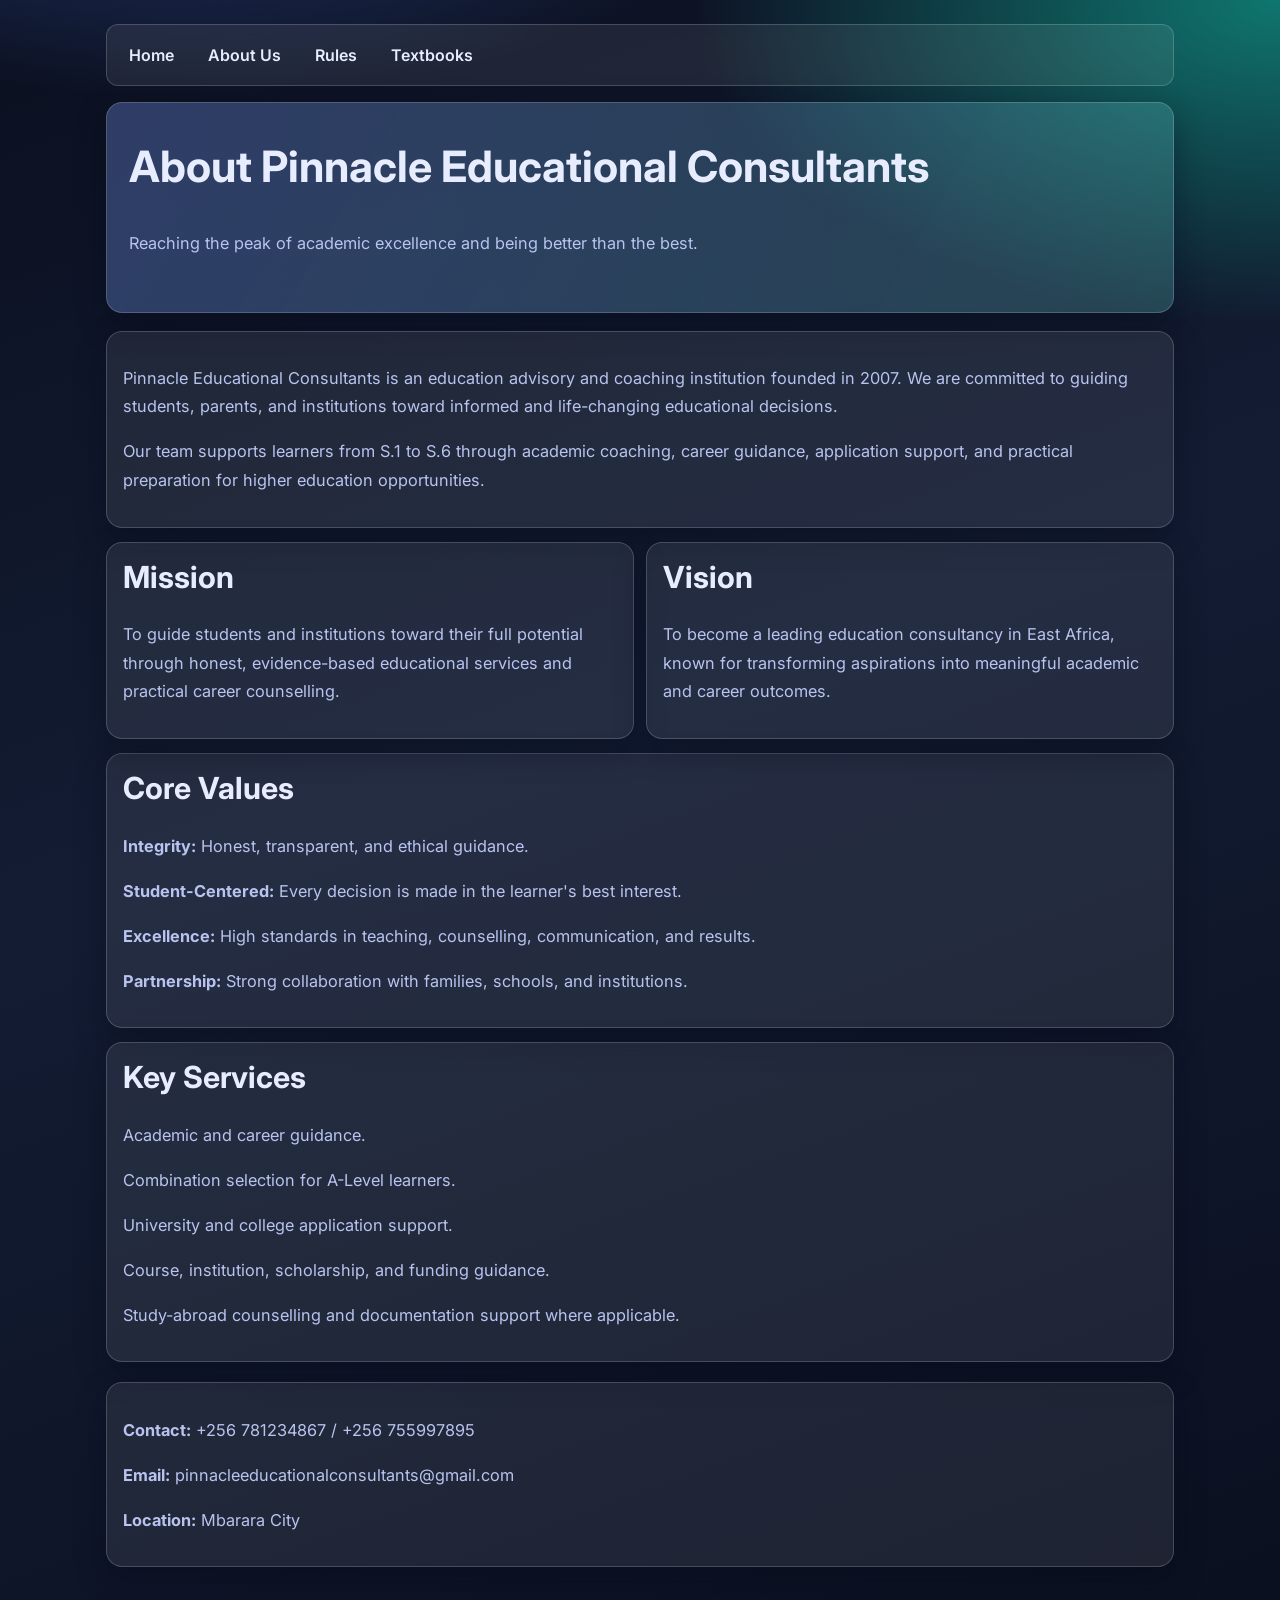
==== About us.html @ ee796212 "Add files via upload" ====
<!DOCTYPE html>
<html lang="en">
<head>
  <title>About Us | Pinnacle Educational Consultants</title>
  <meta charset="UTF-8">
  <meta name="viewport" content="width=device-width, initial-scale=1.0">
  <meta name="description" content="About Pinnacle Educational Consultants in Mbarara.">
  <meta name="keywords" content="pinnacle, coaching, education, mbarara">
  <meta name="author" content="ADRIAN ASASIRA">
  <link rel="preconnect" href="https://fonts.googleapis.com">
  <link rel="preconnect" href="https://fonts.gstatic.com" crossorigin>
  <link href="https://fonts.googleapis.com/css2?family=Inter:wght@400;600;700;800&display=swap" rel="stylesheet">
  <link rel="stylesheet" href="styles.css">
</head>
<body>
  <main class="site-shell">
    <nav class="top-nav">
      <a href="index.html">Home</a>
      <a href="About us.html">About Us</a>
      <a href="Rules.html">Rules</a>
      <a href="Textbooks.html">Textbooks</a>
    </nav>

    <section class="hero-card">
      <h1>About Pinnacle Educational Consultants</h1>
      <p class="muted">Reaching the peak of academic excellence and being better than the best.</p>
    </section>

    <section class="panel">
      <p>
        Pinnacle Educational Consultants is an education advisory and coaching institution founded in 2007.
        We are committed to guiding students, parents, and institutions toward informed and life-changing educational decisions.
      </p>
      <p>
        Our team supports learners from S.1 to S.6 through academic coaching, career guidance,
        application support, and practical preparation for higher education opportunities.
      </p>
    </section>

    <section class="grid-2" style="margin-top: 14px;">
      <article class="panel">
        <h2>Mission</h2>
        <p>
          To guide students and institutions toward their full potential through honest, evidence-based
          educational services and practical career counselling.
        </p>
      </article>
      <article class="panel">
        <h2>Vision</h2>
        <p>
          To become a leading education consultancy in East Africa, known for transforming aspirations
          into meaningful academic and career outcomes.
        </p>
      </article>
    </section>

    <section class="panel" style="margin-top: 14px;">
      <h2>Core Values</h2>
      <p><strong>Integrity:</strong> Honest, transparent, and ethical guidance.</p>
      <p><strong>Student-Centered:</strong> Every decision is made in the learner's best interest.</p>
      <p><strong>Excellence:</strong> High standards in teaching, counselling, communication, and results.</p>
      <p><strong>Partnership:</strong> Strong collaboration with families, schools, and institutions.</p>
    </section>

    <section class="panel" style="margin-top: 14px;">
      <h2>Key Services</h2>
      <p>Academic and career guidance.</p>
      <p>Combination selection for A-Level learners.</p>
      <p>University and college application support.</p>
      <p>Course, institution, scholarship, and funding guidance.</p>
      <p>Study-abroad counselling and documentation support where applicable.</p>
    </section>

    <section class="contact-panel">
      <p><strong>Contact:</strong> +256 781234867 / +256 755997895</p>
      <p><strong>Email:</strong> pinnacleeducationalconsultants@gmail.com</p>
      <p><strong>Location:</strong> Mbarara City</p>
    </section>
  </main>
</body>
</html>
---- styles.css ----
:root {
  --bg: #0b1020;
  --bg-soft: #141d36;
  --surface: rgba(255, 255, 255, 0.08);
  --surface-strong: rgba(255, 255, 255, 0.13);
  --text: #e7ecff;
  --muted: #b8c4ef;
  --primary: #5f87ff;
  --primary-strong: #436ce6;
  --accent: #2dd4bf;
  --danger: #ff5d7a;
  --border: rgba(255, 255, 255, 0.18);
  --shadow: 0 12px 30px rgba(4, 9, 24, 0.4);
}

* {
  box-sizing: border-box;
}

body {
  margin: 0;
  color: var(--text);
  font-family: "Inter", "Segoe UI", Roboto, Arial, sans-serif;
  background:
    radial-gradient(1200px 700px at 15% -20%, #334f99 0%, rgba(51, 79, 153, 0) 60%),
    radial-gradient(900px 500px at 100% 0%, #0f766e 0%, rgba(15, 118, 110, 0) 65%),
    linear-gradient(160deg, #0b1020, #131c33 45%, #0b1020);
  min-height: 100vh;
}

.site-shell {
  max-width: 1100px;
  margin: 0 auto;
  padding: 24px 16px 42px;
}

.top-nav {
  display: flex;
  flex-wrap: wrap;
  gap: 10px;
  padding: 10px;
  margin-bottom: 16px;
  border: 1px solid var(--border);
  border-radius: 12px;
  background: var(--surface);
  backdrop-filter: blur(6px);
}

.top-nav a {
  color: var(--text);
  text-decoration: none;
  padding: 10px 12px;
  border-radius: 8px;
  font-weight: 600;
}

.top-nav a:hover {
  background: var(--surface-strong);
}

.hero-card,
.panel,
.contact-panel {
  border: 1px solid var(--border);
  background: var(--surface);
  border-radius: 16px;
  box-shadow: var(--shadow);
}

.hero-card {
  padding: 38px 22px;
  margin-bottom: 18px;
  background:
    linear-gradient(120deg, rgba(95, 135, 255, 0.25), rgba(45, 212, 191, 0.15)),
    var(--surface);
}

h1,
h2,
h3 {
  margin-top: 0;
  line-height: 1.2;
}

h1 {
  font-size: clamp(1.9rem, 4vw, 2.7rem);
}

h2 {
  font-size: clamp(1.35rem, 2.8vw, 1.9rem);
}

p {
  color: var(--muted);
  line-height: 1.75;
  font-size: 1.02rem;
}

.muted {
  color: var(--muted);
}

.actions {
  display: flex;
  flex-wrap: wrap;
  gap: 10px;
  margin: 16px 0 22px;
}

.btn {
  border: 1px solid transparent;
  border-radius: 10px;
  padding: 11px 16px;
  font-size: 0.96rem;
  font-weight: 700;
  text-decoration: none;
  display: inline-block;
  cursor: pointer;
  transition: transform 0.15s ease, background 0.2s ease, border-color 0.2s ease;
}

.btn:hover {
  transform: translateY(-1px);
}

.btn-primary {
  background: linear-gradient(135deg, var(--primary), var(--primary-strong));
  color: #fff;
}

.btn-secondary {
  background: rgba(45, 212, 191, 0.16);
  color: #d7fffa;
  border-color: rgba(45, 212, 191, 0.32);
}

.btn-danger {
  background: rgba(255, 93, 122, 0.14);
  color: #ffdce3;
  border-color: rgba(255, 93, 122, 0.32);
}

.grid-2 {
  display: grid;
  grid-template-columns: repeat(auto-fit, minmax(230px, 1fr));
  gap: 12px;
}

.panel {
  padding: 16px;
}

.dropdown {
  position: relative;
}

.dropdown-content {
  display: none;
  position: absolute;
  margin-top: 8px;
  min-width: 220px;
  z-index: 12;
  border: 1px solid var(--border);
  border-radius: 10px;
  background: #111a32;
  overflow: hidden;
}

.dropdown-content a {
  display: block;
  padding: 10px 12px;
  color: #dce6ff;
  text-decoration: none;
  font-weight: 600;
}

.dropdown-content a:hover {
  background: rgba(95, 135, 255, 0.2);
}

.dropdown.show .dropdown-content {
  display: block;
}

.table-wrap {
  overflow-x: auto;
  margin: 16px 0;
  border: 1px solid var(--border);
  border-radius: 12px;
  background: rgba(7, 13, 26, 0.5);
}

table {
  width: 100%;
  border-collapse: collapse;
  min-width: 820px;
  color: #deebff;
  font-size: 0.92rem;
}

th,
td {
  border: 1px solid rgba(255, 255, 255, 0.16);
  padding: 8px 7px;
  text-align: center;
}

th {
  background: rgba(95, 135, 255, 0.25);
}

tr:nth-child(even) td {
  background: rgba(255, 255, 255, 0.03);
}

.contact-panel {
  margin-top: 20px;
  padding: 16px;
}

.site-footer {
  margin-top: 8px;
  font-size: 0.88rem;
  color: #c9d7ff;
}

.quick-actions {
  margin: 14px 0;
}

.class-links {
  display: flex;
  flex-wrap: wrap;
  gap: 8px;
}

.class-chip {
  display: inline-block;
  text-decoration: none;
  font-weight: 700;
  font-size: 0.86rem;
  color: #e6edff;
  background: rgba(95, 135, 255, 0.2);
  border: 1px solid rgba(95, 135, 255, 0.35);
  border-radius: 999px;
  padding: 7px 12px;
}

.class-chip:hover {
  background: rgba(95, 135, 255, 0.33);
}

.class-chip.active {
  background: linear-gradient(135deg, var(--primary), var(--primary-strong));
  border-color: transparent;
  color: #fff;
}

.legend-grid {
  display: grid;
  grid-template-columns: repeat(auto-fit, minmax(220px, 1fr));
  gap: 10px;
  margin-top: 12px;
}

.legend-card {
  background: rgba(240, 248, 255, 0.94);
  color: #0e2233;
  border-radius: 10px;
  border: 1px solid rgba(67, 108, 230, 0.28);
  padding: 10px 12px;
}

.legend-card p {
  margin: 7px 0;
  color: #0e2233;
  line-height: 1.4;
}

.notice {
  margin-top: 12px;
  color: #ffdee5;
  font-weight: 700;
}

.floating-switcher {
  position: fixed;
  right: 20px;
  bottom: 20px;
  z-index: 99;
}

.fab-btn {
  border: 0;
  border-radius: 999px;
  padding: 12px 16px;
  font-weight: 800;
  font-size: 0.88rem;
  color: #fff;
  cursor: pointer;
  background: linear-gradient(135deg, #2dd4bf, #5f87ff);
  box-shadow: 0 12px 24px rgba(17, 36, 92, 0.5);
}

.floating-menu {
  display: none;
  margin-top: 8px;
  border: 1px solid var(--border);
  border-radius: 10px;
  background: #111a32;
  overflow: hidden;
}

.floating-menu a {
  display: block;
  color: #dce6ff;
  text-decoration: none;
  padding: 9px 12px;
  font-weight: 700;
  white-space: nowrap;
}

.floating-menu a:hover {
  background: rgba(95, 135, 255, 0.24);
}

.floating-switcher.open .floating-menu {
  display: block;
}

.coming-soon-list {
  display: grid;
  grid-template-columns: repeat(auto-fit, minmax(220px, 1fr));
  gap: 12px;
}

.book-card {
  border: 1px dashed rgba(45, 212, 191, 0.45);
  border-radius: 12px;
  background: rgba(45, 212, 191, 0.08);
  padding: 12px;
}
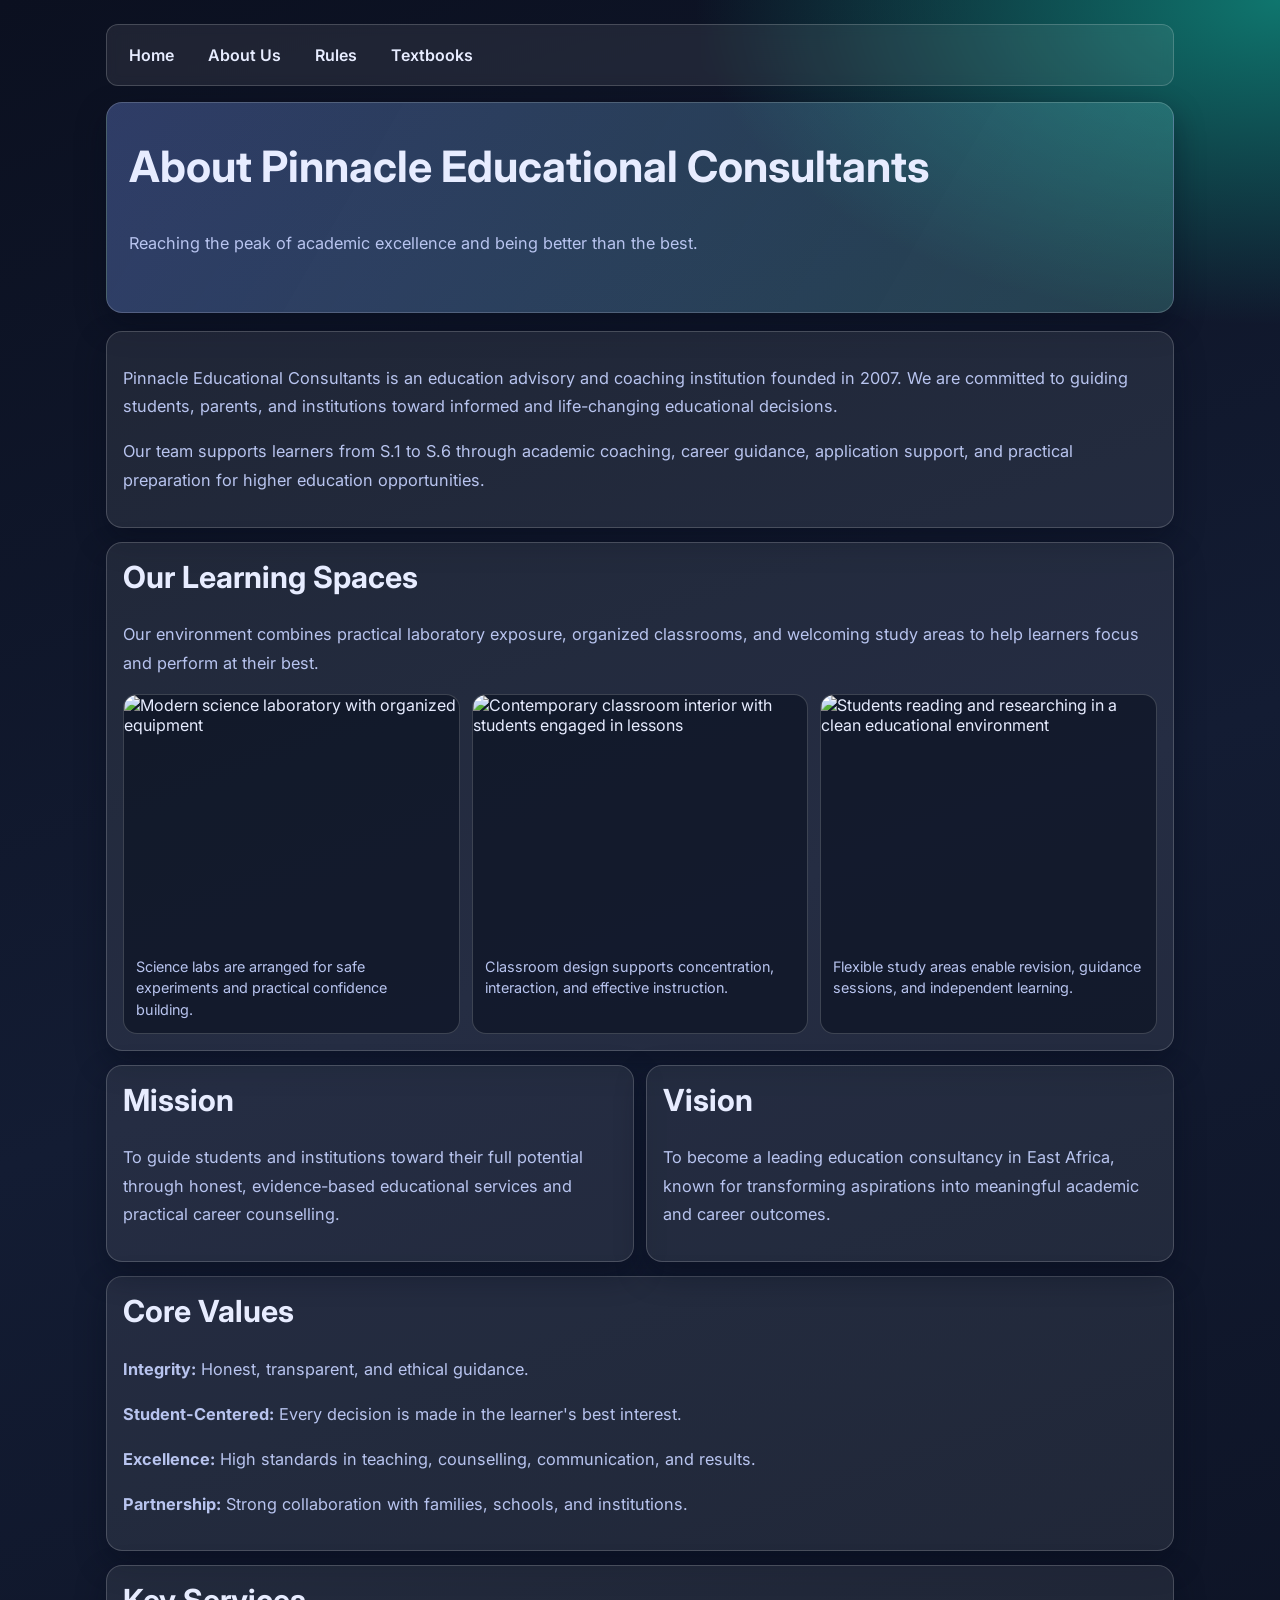
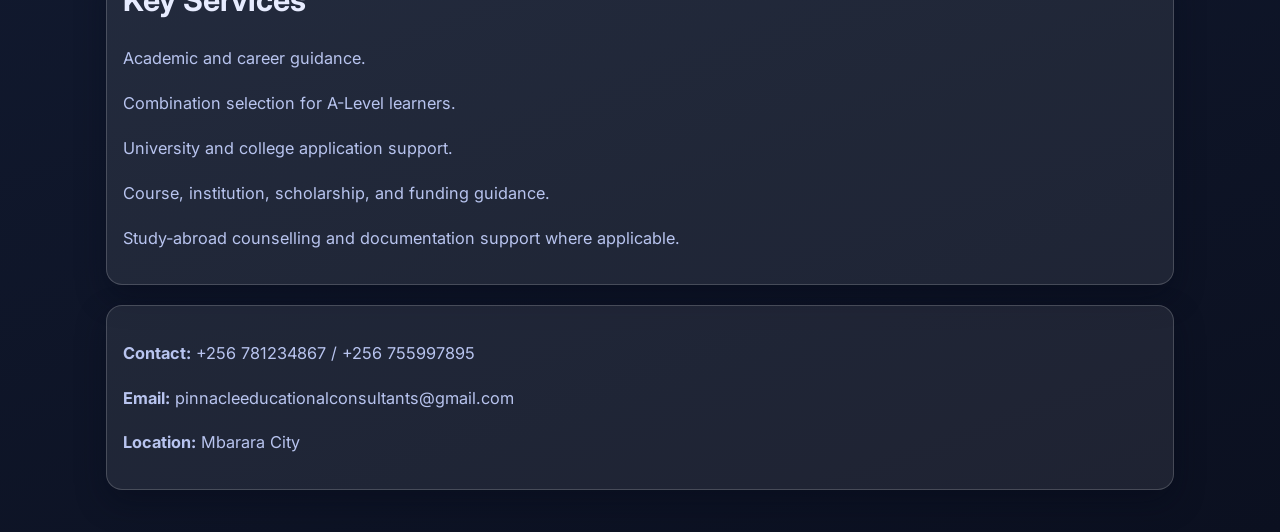
==== commit d3885fc9: "Add homepage logo background, favicon, and modern image sections" ====
--- a/About us.html
+++ b/About us.html
@@ -7,6 +7,7 @@
   <meta name="description" content="About Pinnacle Educational Consultants in Mbarara.">
   <meta name="keywords" content="pinnacle, coaching, education, mbarara">
   <meta name="author" content="ADRIAN ASASIRA">
+  <link rel="icon" type="image/png" href="logo.png">
   <link rel="preconnect" href="https://fonts.googleapis.com">
   <link rel="preconnect" href="https://fonts.gstatic.com" crossorigin>
   <link href="https://fonts.googleapis.com/css2?family=Inter:wght@400;600;700;800&display=swap" rel="stylesheet">
@@ -35,6 +36,28 @@
         Our team supports learners from S.1 to S.6 through academic coaching, career guidance,
         application support, and practical preparation for higher education opportunities.
       </p>
+    </section>
+
+    <section class="panel" style="margin-top: 14px;">
+      <h2>Our Learning Spaces</h2>
+      <p>
+        Our environment combines practical laboratory exposure, organized classrooms, and welcoming study areas
+        to help learners focus and perform at their best.
+      </p>
+      <div class="media-grid">
+        <article class="media-card">
+          <img src="https://images.unsplash.com/photo-1582719478250-c89cae4dc85b?auto=format&fit=crop&w=1200&q=80" alt="Modern science laboratory with organized equipment">
+          <p>Science labs are arranged for safe experiments and practical confidence building.</p>
+        </article>
+        <article class="media-card">
+          <img src="https://images.unsplash.com/photo-1577896851231-70ef18881754?auto=format&fit=crop&w=1200&q=80" alt="Contemporary classroom interior with students engaged in lessons">
+          <p>Classroom design supports concentration, interaction, and effective instruction.</p>
+        </article>
+        <article class="media-card">
+          <img src="https://images.unsplash.com/photo-1523050854058-8df90110c9f1?auto=format&fit=crop&w=1200&q=80" alt="Students reading and researching in a clean educational environment">
+          <p>Flexible study areas enable revision, guidance sessions, and independent learning.</p>
+        </article>
+      </div>
     </section>
 
     <section class="grid-2" style="margin-top: 14px;">
--- a/styles.css
+++ b/styles.css
@@ -28,6 +28,15 @@
   min-height: 100vh;
 }
 
+body.home-page {
+  background:
+    linear-gradient(rgba(6, 12, 27, 0.76), rgba(6, 12, 27, 0.8)),
+    url("logo.png") center center / cover no-repeat fixed,
+    radial-gradient(1200px 700px at 15% -20%, #334f99 0%, rgba(51, 79, 153, 0) 60%),
+    radial-gradient(900px 500px at 100% 0%, #0f766e 0%, rgba(15, 118, 110, 0) 65%),
+    linear-gradient(160deg, #0b1020, #131c33 45%, #0b1020);
+}
+
 .site-shell {
   max-width: 1100px;
   margin: 0 auto;
@@ -73,6 +82,81 @@
   background:
     linear-gradient(120deg, rgba(95, 135, 255, 0.25), rgba(45, 212, 191, 0.15)),
     var(--surface);
+}
+
+.hero-media {
+  display: grid;
+  grid-template-columns: minmax(0, 1.1fr) minmax(0, 0.9fr);
+  gap: 16px;
+  align-items: center;
+}
+
+.hero-media .hero-card {
+  margin-bottom: 0;
+}
+
+.hero-foreground {
+  border: 1px solid rgba(255, 255, 255, 0.28);
+  border-radius: 16px;
+  box-shadow: var(--shadow);
+  background: linear-gradient(145deg, rgba(11, 16, 32, 0.58), rgba(20, 29, 54, 0.48));
+  backdrop-filter: blur(6px);
+  padding: 44px 22px;
+  margin-bottom: 18px;
+  text-align: center;
+}
+
+.hero-title-xl {
+  margin: 0;
+  text-transform: uppercase;
+  letter-spacing: 0.04em;
+  font-weight: 800;
+  font-size: clamp(2rem, 7vw, 4.2rem);
+  line-height: 1.05;
+  color: #f4f7ff;
+  text-shadow: 0 12px 30px rgba(1, 4, 12, 0.6);
+}
+
+.hero-subtitle {
+  font-weight: 700;
+  margin-top: 10px;
+}
+
+.feature-image-card {
+  border: 1px solid var(--border);
+  border-radius: 16px;
+  overflow: hidden;
+  position: relative;
+  box-shadow: var(--shadow);
+  min-height: 240px;
+}
+
+.feature-image-card img {
+  width: 100%;
+  height: 100%;
+  object-fit: cover;
+  display: block;
+}
+
+.feature-image-card::after {
+  content: "";
+  position: absolute;
+  inset: 0;
+  background: linear-gradient(170deg, rgba(11, 16, 32, 0.1), rgba(11, 16, 32, 0.55));
+  pointer-events: none;
+}
+
+.image-caption {
+  position: absolute;
+  left: 14px;
+  right: 14px;
+  bottom: 12px;
+  margin: 0;
+  color: #f2f6ff;
+  font-weight: 600;
+  font-size: 0.92rem;
+  line-height: 1.35;
+  z-index: 1;
 }
 
 h1,
@@ -146,6 +230,33 @@
   gap: 12px;
 }
 
+.media-grid {
+  display: grid;
+  grid-template-columns: repeat(auto-fit, minmax(220px, 1fr));
+  gap: 12px;
+}
+
+.media-card {
+  border: 1px solid var(--border);
+  border-radius: 14px;
+  overflow: hidden;
+  background: rgba(8, 14, 30, 0.58);
+}
+
+.media-card img {
+  width: 100%;
+  aspect-ratio: 4 / 3;
+  object-fit: cover;
+  display: block;
+}
+
+.media-card p {
+  margin: 0;
+  padding: 10px 12px 12px;
+  font-size: 0.9rem;
+  line-height: 1.5;
+}
+
 .panel {
   padding: 16px;
 }
@@ -339,4 +450,14 @@
   border-radius: 12px;
   background: rgba(45, 212, 191, 0.08);
   padding: 12px;
+}
+
+@media (max-width: 860px) {
+  .hero-media {
+    grid-template-columns: 1fr;
+  }
+
+  .feature-image-card {
+    min-height: 200px;
+  }
 }
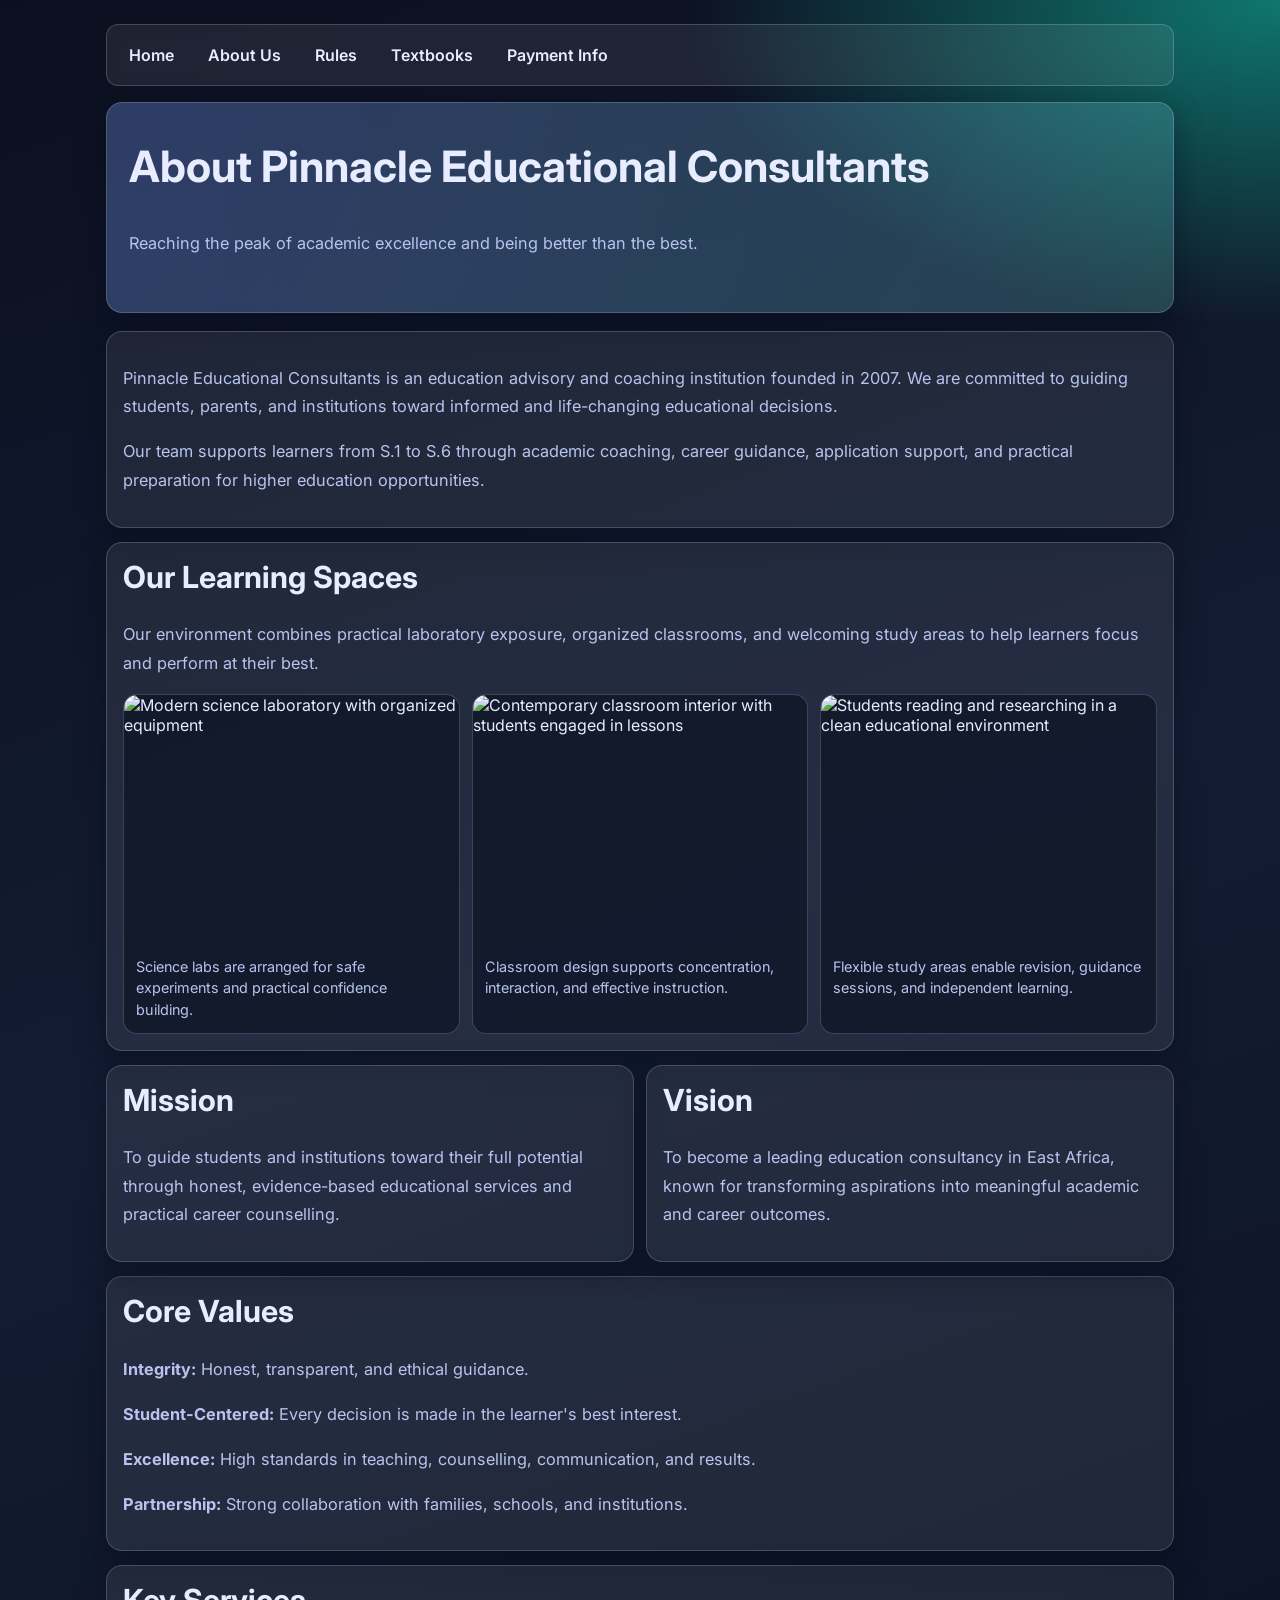
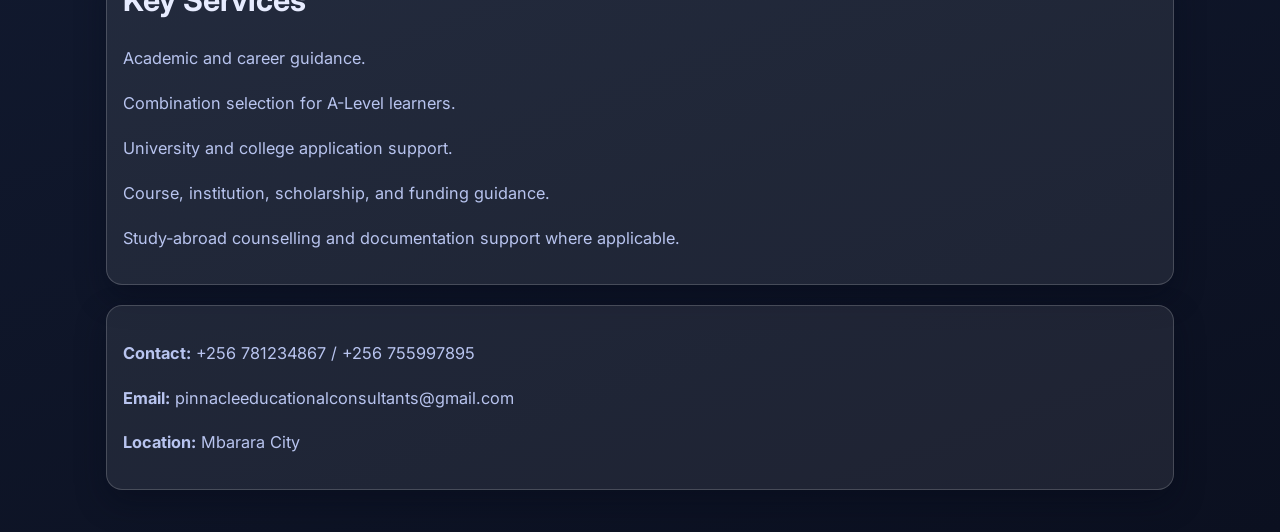
==== commit bb4d95d7: "ch" ====
--- a/About us.html
+++ b/About us.html
@@ -20,6 +20,7 @@
       <a href="About us.html">About Us</a>
       <a href="Rules.html">Rules</a>
       <a href="Textbooks.html">Textbooks</a>
+      <a href="Payments.html">Payment Info</a>
     </nav>
 
     <section class="hero-card">
--- a/styles.css
+++ b/styles.css
@@ -31,6 +31,7 @@
 body.home-page {
   background:
     linear-gradient(rgba(6, 12, 27, 0.76), rgba(6, 12, 27, 0.8)),
+    url("logo.jpeg") center center / cover no-repeat fixed,
     url("logo.png") center center / cover no-repeat fixed,
     radial-gradient(1200px 700px at 15% -20%, #334f99 0%, rgba(51, 79, 153, 0) 60%),
     radial-gradient(900px 500px at 100% 0%, #0f766e 0%, rgba(15, 118, 110, 0) 65%),
@@ -335,6 +336,199 @@
   color: #c9d7ff;
 }
 
+.payment-section {
+  margin-top: 20px;
+}
+
+.payment-link-line {
+  margin-top: 10px;
+}
+
+.payment-inline-link {
+  color: #79a7ff;
+  text-decoration: none;
+  font-weight: 700;
+}
+
+.payment-inline-link:hover {
+  color: #a9c5ff;
+  text-decoration: underline;
+}
+
+.payment-grid {
+  display: grid;
+  grid-template-columns: repeat(auto-fit, minmax(220px, 1fr));
+  gap: 12px;
+  margin: 14px 0 20px;
+}
+
+.payment-card {
+  border: 1px solid rgba(255, 255, 255, 0.2);
+  border-radius: 12px;
+  background: rgba(7, 13, 26, 0.5);
+  padding: 14px;
+}
+
+.payment-amount {
+  margin: 6px 0;
+  font-size: 1.3rem;
+  color: #ffffff;
+  font-weight: 800;
+}
+
+.payment-methods {
+  display: grid;
+  grid-template-columns: repeat(auto-fit, minmax(260px, 1fr));
+  gap: 12px;
+}
+
+.method-card {
+  display: flex;
+  align-items: center;
+  gap: 12px;
+  border: 1px solid rgba(255, 255, 255, 0.2);
+  border-radius: 12px;
+  background: rgba(7, 13, 26, 0.5);
+  padding: 12px;
+}
+
+.method-card img {
+  width: 58px;
+  height: 58px;
+  object-fit: contain;
+  border-radius: 8px;
+  background: #ffffff;
+  padding: 6px;
+}
+
+.method-card h4 {
+  margin: 0 0 4px;
+}
+
+.method-card p {
+  margin: 0;
+}
+
+.social-links {
+  display: flex;
+  flex-wrap: wrap;
+  gap: 12px;
+  margin-top: 10px;
+}
+
+.social-links a {
+  color: #dce6ff;
+  text-decoration: none;
+  font-weight: 700;
+  border: 1px solid rgba(255, 255, 255, 0.2);
+  border-radius: 999px;
+  padding: 8px 12px;
+  background: rgba(255, 255, 255, 0.06);
+}
+
+.social-links a:hover {
+  background: rgba(255, 255, 255, 0.14);
+}
+
+.copyright {
+  margin-top: 12px;
+}
+
+.scroll-story {
+  margin-top: 20px;
+  padding: 0;
+  overflow: hidden;
+  opacity: 0;
+  transform: translateY(26px) scale(0.99);
+  transition: opacity 0.8s ease, transform 0.8s ease;
+}
+
+.scroll-story.is-visible {
+  opacity: 1;
+  transform: translateY(0) scale(1);
+}
+
+.story-image-wrap {
+  position: relative;
+  min-height: 360px;
+}
+
+.story-image-wrap img {
+  width: 100%;
+  height: 100%;
+  min-height: 360px;
+  object-fit: cover;
+  display: block;
+}
+
+.story-overlay {
+  position: absolute;
+  inset: 0;
+  background: linear-gradient(105deg, rgba(7, 12, 26, 0.86) 10%, rgba(7, 12, 26, 0.44) 58%, rgba(7, 12, 26, 0.78) 100%);
+}
+
+.story-copy {
+  position: absolute;
+  z-index: 2;
+  left: 24px;
+  right: 24px;
+  bottom: 24px;
+  max-width: 640px;
+}
+
+.story-label {
+  display: inline-block;
+  margin: 0 0 8px;
+  color: #c9d8ff;
+  font-size: 0.86rem;
+  font-weight: 700;
+  text-transform: uppercase;
+  letter-spacing: 0.08em;
+}
+
+.story-copy h2 {
+  margin: 0 0 8px;
+  color: #ffffff;
+  font-size: clamp(1.6rem, 5vw, 2.6rem);
+}
+
+.story-copy p {
+  margin: 0;
+  color: #d9e5ff;
+}
+
+.rotating-word {
+  display: inline-block;
+  min-width: 7ch;
+  color: #80a9ff;
+  font-weight: 800;
+  animation: wordPulse 0.6s ease;
+}
+
+.rotating-word.change {
+  animation: wordFlip 0.6s ease;
+}
+
+@keyframes wordFlip {
+  0% {
+    opacity: 0;
+    transform: translateY(10px) rotateX(-70deg);
+  }
+  100% {
+    opacity: 1;
+    transform: translateY(0) rotateX(0deg);
+  }
+}
+
+@keyframes wordPulse {
+  0% {
+    opacity: 0;
+  }
+  100% {
+    opacity: 1;
+  }
+}
+
 .quick-actions {
   margin: 14px 0;
 }
@@ -460,4 +654,15 @@
   .feature-image-card {
     min-height: 200px;
   }
+
+  .story-image-wrap,
+  .story-image-wrap img {
+    min-height: 310px;
+  }
+
+  .story-copy {
+    left: 16px;
+    right: 16px;
+    bottom: 16px;
+  }
 }
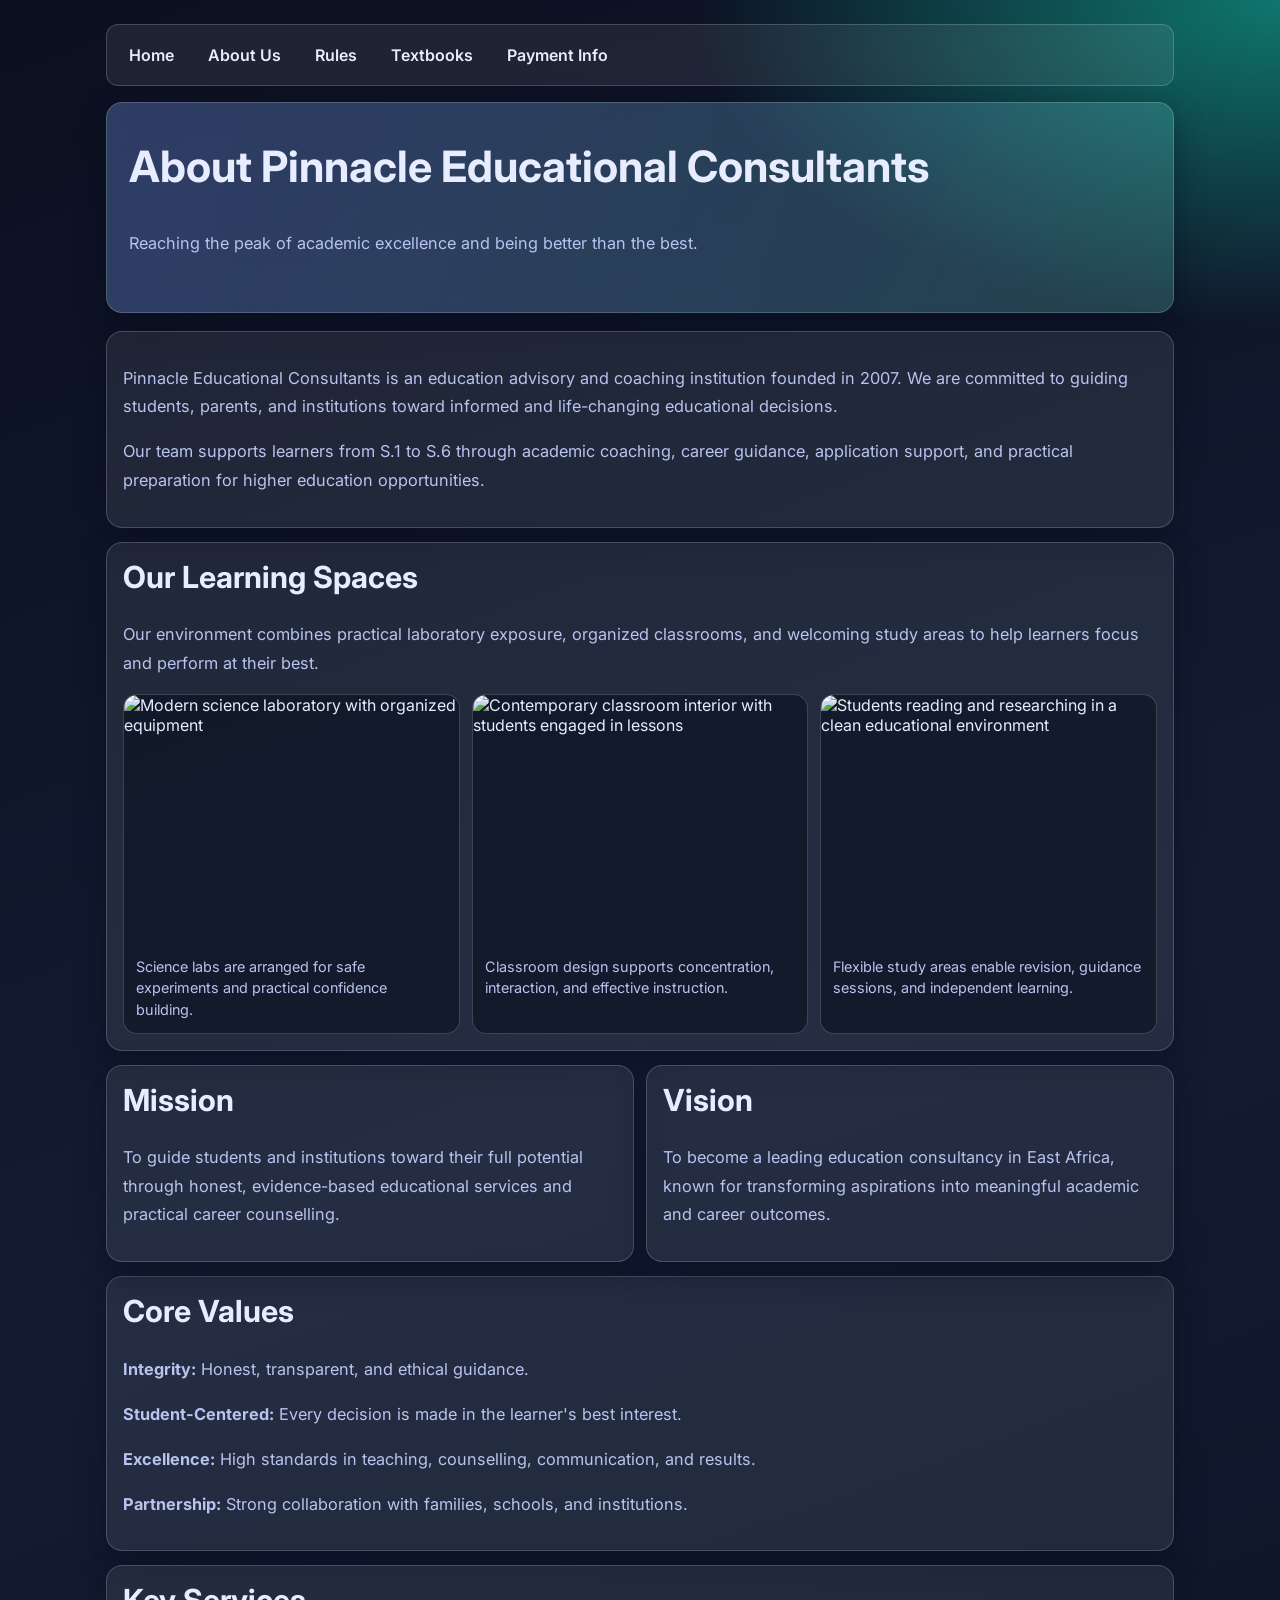
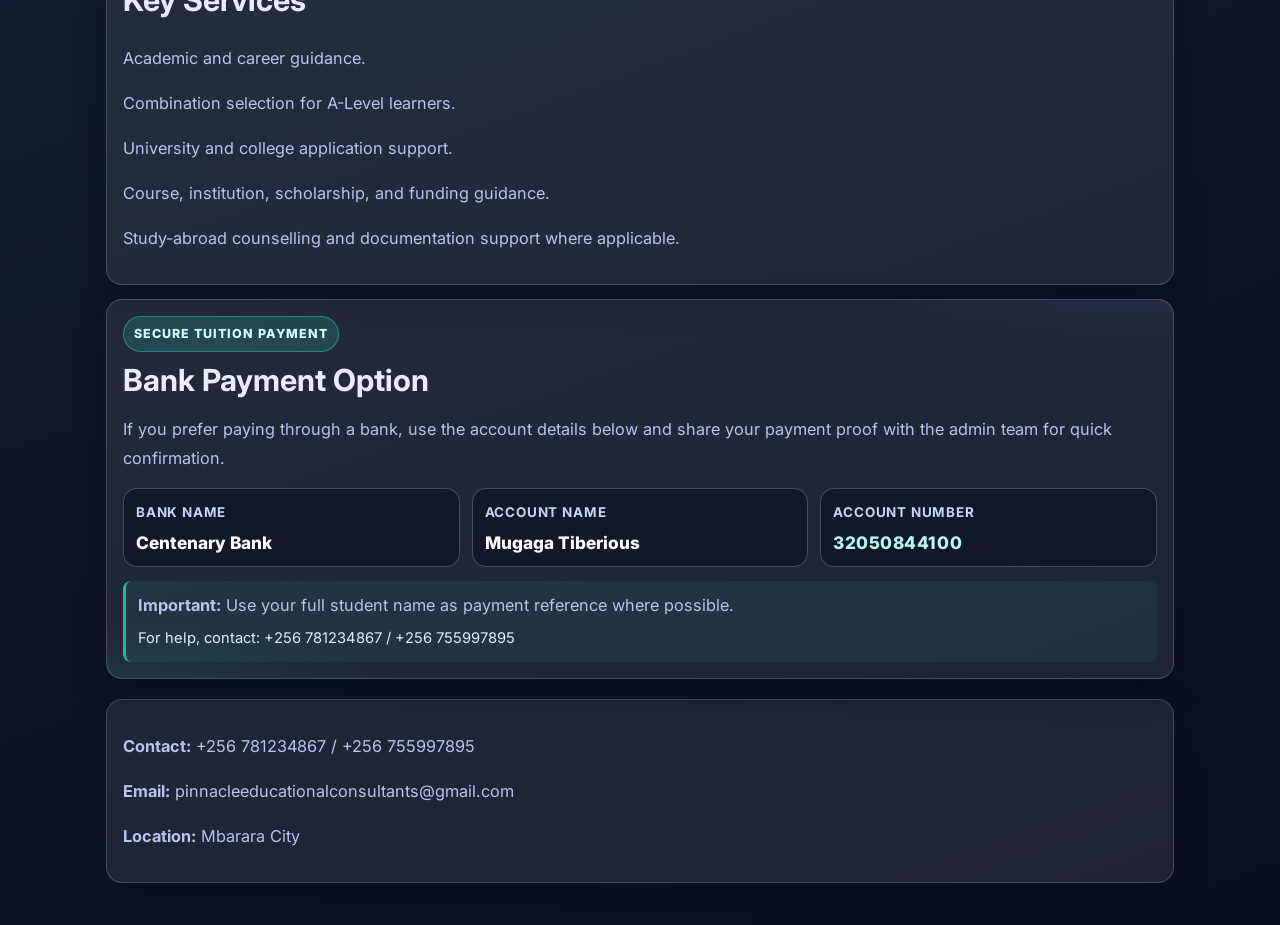
==== commit 7a596e27: "ch" ====
--- a/About us.html
+++ b/About us.html
@@ -95,11 +95,62 @@
       <p>Study-abroad counselling and documentation support where applicable.</p>
     </section>
 
+    <section class="panel bank-payment-section reveal-on-scroll" style="margin-top: 14px;" id="bank-payment">
+      <div class="bank-payment-head">
+        <p class="bank-tag">Secure Tuition Payment</p>
+        <h2>Bank Payment Option</h2>
+        <p>
+          If you prefer paying through a bank, use the account details below and share your payment proof
+          with the admin team for quick confirmation.
+        </p>
+      </div>
+      <div class="bank-details-grid">
+        <article class="bank-detail-card">
+          <p class="bank-label">Bank Name</p>
+          <p class="bank-value">Centenary Bank</p>
+        </article>
+        <article class="bank-detail-card">
+          <p class="bank-label">Account Name</p>
+          <p class="bank-value">Mugaga Tiberious</p>
+        </article>
+        <article class="bank-detail-card">
+          <p class="bank-label">Account Number</p>
+          <p class="bank-value bank-account-number">32050844100</p>
+        </article>
+      </div>
+      <div class="bank-note-box">
+        <p><strong>Important:</strong> Use your full student name as payment reference where possible.</p>
+        <p class="bank-note-muted">For help, contact: +256 781234867 / +256 755997895</p>
+      </div>
+    </section>
+
     <section class="contact-panel">
       <p><strong>Contact:</strong> +256 781234867 / +256 755997895</p>
       <p><strong>Email:</strong> pinnacleeducationalconsultants@gmail.com</p>
       <p><strong>Location:</strong> Mbarara City</p>
     </section>
   </main>
+  <script>
+    (function () {
+      var revealItems = document.querySelectorAll(".reveal-on-scroll");
+      if (!revealItems.length) return;
+
+      var observer = new IntersectionObserver(
+        function (entries, io) {
+          entries.forEach(function (entry) {
+            if (entry.isIntersecting) {
+              entry.target.classList.add("is-visible");
+              io.unobserve(entry.target);
+            }
+          });
+        },
+        { threshold: 0.2, rootMargin: "0px 0px -40px 0px" }
+      );
+
+      revealItems.forEach(function (item) {
+        observer.observe(item);
+      });
+    })();
+  </script>
 </body>
 </html>
--- a/styles.css
+++ b/styles.css
@@ -448,6 +448,99 @@
   transform: translateY(0) scale(1);
 }
 
+.reveal-on-scroll {
+  opacity: 0;
+  transform: translateY(26px) scale(0.99);
+  transition: opacity 0.8s ease, transform 0.8s ease;
+}
+
+.reveal-on-scroll.is-visible {
+  opacity: 1;
+  transform: translateY(0) scale(1);
+}
+
+.bank-payment-section {
+  position: relative;
+  overflow: hidden;
+  background:
+    radial-gradient(700px 220px at 100% -30%, rgba(95, 135, 255, 0.28), transparent 70%),
+    radial-gradient(600px 250px at 0% 130%, rgba(45, 212, 191, 0.22), transparent 68%),
+    var(--surface);
+}
+
+.bank-payment-head h2 {
+  margin-bottom: 8px;
+}
+
+.bank-tag {
+  display: inline-block;
+  margin: 0 0 10px;
+  padding: 6px 10px;
+  border-radius: 999px;
+  font-size: 0.78rem;
+  font-weight: 800;
+  color: #d7fffa;
+  background: rgba(45, 212, 191, 0.18);
+  border: 1px solid rgba(45, 212, 191, 0.45);
+  text-transform: uppercase;
+  letter-spacing: 0.08em;
+}
+
+.bank-details-grid {
+  margin-top: 14px;
+  display: grid;
+  grid-template-columns: repeat(auto-fit, minmax(200px, 1fr));
+  gap: 12px;
+}
+
+.bank-detail-card {
+  border: 1px solid rgba(255, 255, 255, 0.22);
+  border-radius: 14px;
+  background: rgba(8, 14, 30, 0.58);
+  padding: 12px;
+}
+
+.bank-label {
+  margin: 0;
+  font-size: 0.84rem;
+  color: #c6d4fb;
+  text-transform: uppercase;
+  letter-spacing: 0.06em;
+  font-weight: 700;
+}
+
+.bank-value {
+  margin: 6px 0 0;
+  color: #ffffff;
+  font-size: 1.08rem;
+  font-weight: 800;
+  line-height: 1.35;
+  word-break: break-word;
+}
+
+.bank-account-number {
+  color: #b8f7ea;
+  letter-spacing: 0.03em;
+}
+
+.bank-note-box {
+  margin-top: 14px;
+  border-left: 3px solid rgba(45, 212, 191, 0.8);
+  border-radius: 8px;
+  background: rgba(45, 212, 191, 0.08);
+  padding: 10px 12px;
+}
+
+.bank-note-box p {
+  margin: 0;
+}
+
+.bank-note-muted {
+  margin-top: 6px !important;
+  color: #e2ecff !important;
+  font-size: 0.92rem;
+}
+
 .story-image-wrap {
   position: relative;
   min-height: 360px;
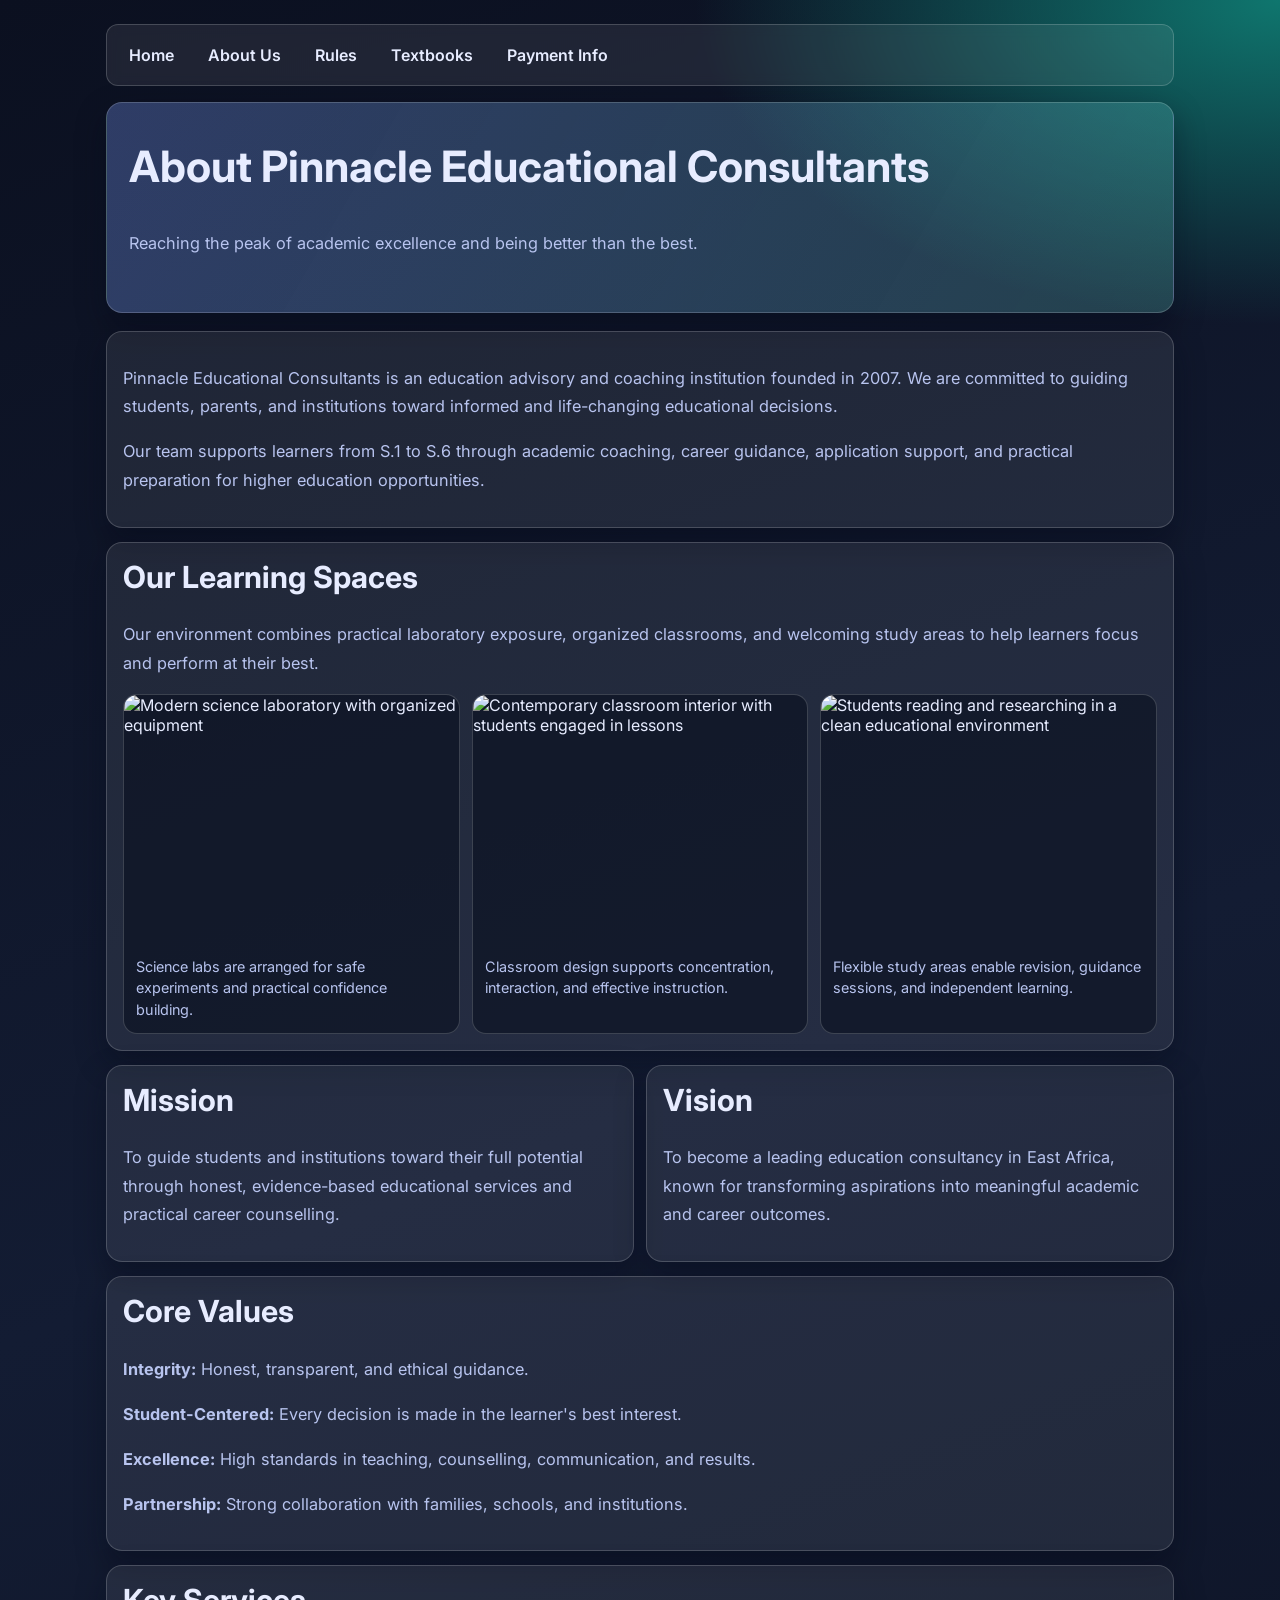
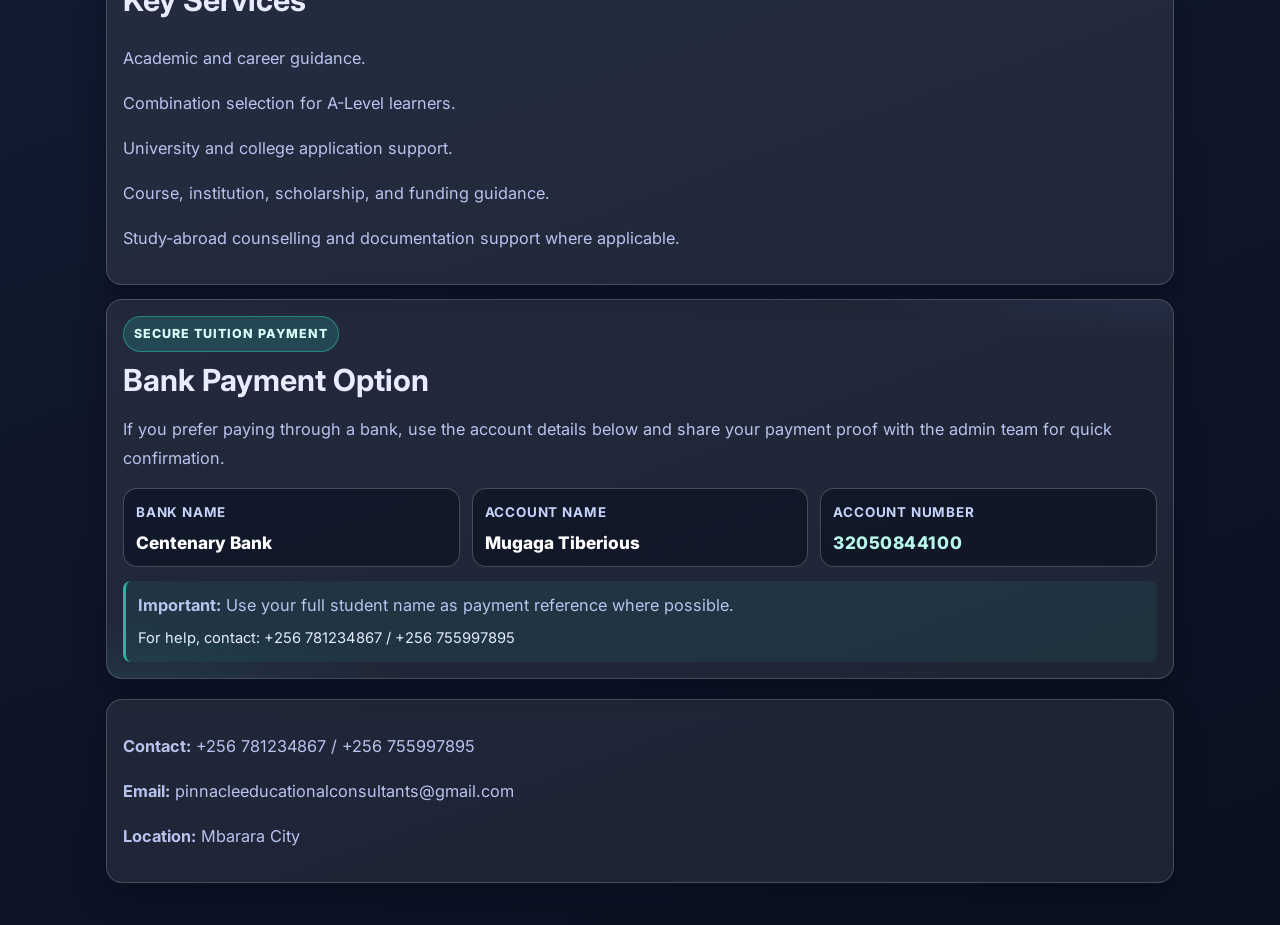
==== commit 01c2de05: "cg" ====
--- a/About us.html
+++ b/About us.html
@@ -130,27 +130,6 @@
       <p><strong>Location:</strong> Mbarara City</p>
     </section>
   </main>
-  <script>
-    (function () {
-      var revealItems = document.querySelectorAll(".reveal-on-scroll");
-      if (!revealItems.length) return;
-
-      var observer = new IntersectionObserver(
-        function (entries, io) {
-          entries.forEach(function (entry) {
-            if (entry.isIntersecting) {
-              entry.target.classList.add("is-visible");
-              io.unobserve(entry.target);
-            }
-          });
-        },
-        { threshold: 0.2, rootMargin: "0px 0px -40px 0px" }
-      );
-
-      revealItems.forEach(function (item) {
-        observer.observe(item);
-      });
-    })();
-  </script>
+  <script src="home.js"></script>
 </body>
 </html>
--- a/styles.css
+++ b/styles.css
@@ -68,6 +68,11 @@
   background: var(--surface-strong);
 }
 
+.top-nav a.is-active {
+  background: linear-gradient(135deg, rgba(95, 135, 255, 0.35), rgba(45, 212, 191, 0.2));
+  border: 1px solid rgba(130, 170, 255, 0.38);
+}
+
 .hero-card,
 .panel,
 .contact-panel {
@@ -552,6 +557,9 @@
   min-height: 360px;
   object-fit: cover;
   display: block;
+  transform: scale(1.04);
+  transition: transform 0.35s ease-out;
+  will-change: transform;
 }
 
 .story-overlay {
@@ -567,6 +575,8 @@
   right: 24px;
   bottom: 24px;
   max-width: 640px;
+  transition: transform 0.35s ease-out;
+  will-change: transform;
 }
 
 .story-label {
@@ -739,6 +749,31 @@
   padding: 12px;
 }
 
+.js-tilt-card {
+  transition: transform 0.28s ease, box-shadow 0.28s ease;
+  transform-style: preserve-3d;
+}
+
+.js-tilt-card:hover {
+  box-shadow: 0 18px 38px rgba(5, 12, 32, 0.46);
+}
+
+@media (prefers-reduced-motion: reduce) {
+  .reveal-on-scroll,
+  .scroll-story {
+    opacity: 1;
+    transform: none;
+    transition: none;
+  }
+
+  .story-image-wrap img,
+  .story-copy,
+  .js-tilt-card {
+    transition: none;
+    transform: none !important;
+  }
+}
+
 @media (max-width: 860px) {
   .hero-media {
     grid-template-columns: 1fr;
